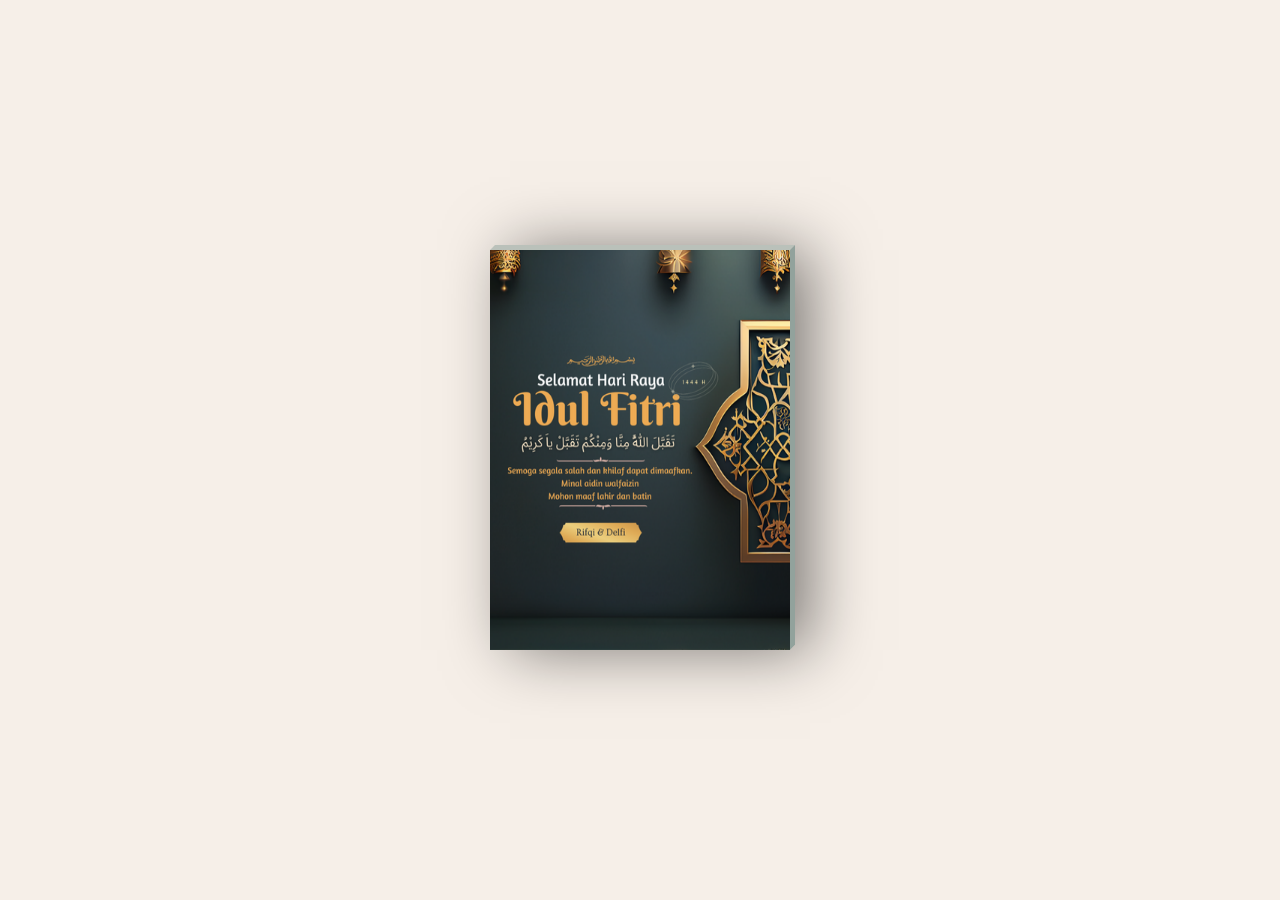
==== rifqidelfi.html @ 16c29c3a "Create rifqidelfi.html" ====
<!DOCTYPE html>
<html>
<head>
	<meta charset="utf-8">
	<meta name="viewport" content="width=device-width, initial-scale=1">
	<title>Selamat Hari Raya Idul Fitri</title>
	<link rel="stylesheet" type="text/css" href="flower.css">
</head>
<body>
	<div class="card">
		<div class="imgBox">
			<Sediv class="bark"></Sediv>
			<img src="img/cover2.png" width="100%" height="100%">
		</div>
		<div class="details">
			<h3 class="color2" center>Selamat Hari Raya</h3> <!-- Tulis judul di sini -->
			<h3 class="color1 margin" center>Idul Fitri</h3> <!-- Tulis sub-judul di sini -->
			<h4>-- تَقَبَّلَ اللَّهُ مِنَّا وَمِنْكُمْ وَ تَقَبَّلْ ياَ كَرِيْمُ   --</h4> <!-- Tulis bait awal di sini -->
			<h4>Taqabbalallahu Minna Wa Minkum</h4>
			<h4>Semoga segala salah dan khilaf dapat</h4>
			<h4>dimaafkan. Minal aidin walfaizin,</h4>
			<h4>Mohon maaf lahir dan batin</h4>
      <!-- Tulis bait akhir di sini -->
		
			<h4 class="text-right color2">♥ Rifqi dan Delfi ♥</h4>
		</div> <!-- Tulis nama kamu di sini -->
	</div>
</body>
</html>
---- flower.css ----
@import url('https://fonts.googleapis.com/css?family=Amaranth');
@import url('https://fonts.googleapis.com/css?family=Berkshire+Swash');

body {

  background: #F6EFE8 ; /*CAPE HONEY*/
  margin: 0px;
  padding: 0px;
}

::selection {
  background: transparent;
}

h4 {
  font-size: 15px;
  line-height: 5px;
  font-family: 'Amaranth', cursive !important;
}





h3 {
  font-size: 26px;
  line-height: 1px;
  font-family: 'Berkshire Swash', cursive !important;
}

.color1{color:#EEAB54}/*MOUNTAIN MEADOW*/
.color2{color:#5B3A27/*TALL POPPY*/}
.color3{color:#013243/*SHERPA BLUE*/}


.card {
  color: #013243; /*SHERPA BLUE*/
  position: absolute;
  top: 50%;
  left: 50%;
  width: 300px;
  height: 400px;
  background: #e0e1dc;
  transform-style: preserve-3d;
  transform: translate(-50%,-50%) perspective(2000px);
  box-shadow: inset 300px 0 50px rgba(0,0,0,.5), 20px 0 60px rgba(0,0,0,.5);
  transition: 2s;
}

.card:hover {
  transform: translate(-50%,-50%) perspective(2000px) rotate(15deg) scale(1.2);
  box-shadow: inset 20px 0 50px rgba(0,0,0,.5), 0 10px 100px rgba(0,0,0,.5);
}

.card:before {
  content:'';
  position: absolute;
  top: -5px;
  left: 0;
  width: 100%;
  height: 5px;
  background: #BAC1BA;
  transform-origin: bottom;
  transform: skewX(-45deg);
}

.card:after {
  content: '';
  position: absolute;
  top: 0;
  right: -5px;
  width: 5px;
  height: 100%;
  background: #92A29C;
  transform-origin: left;
  transform: skewY(-45deg);
}

.card .imgBox {
  width: 100%;
  height: 100%;
  position: relative;
  transform-origin: left;
  transition: .7s;
}

.card .bark {
  position: absolute;
  background: #e0e1dc;
  width: 100%;
  height: 100%;
  opacity: 0;
  transition: .7s;
}

.card .imgBox img {
  min-width: 250px;
  max-height: 400px;
}

.card:hover .imgBox {
  transform: rotateY(-135deg);
}

.card:hover .bark {
  opacity: 1;
  transition: .6s;
  box-shadow: 300px 200px 100px rgba(0, 0, 0, .4) inset;
}

.card .details {
  position: absolute;
  top: 0;
  left: 0;
  box-sizing: border-box;
  padding: 0 0 0 10px;
  z-index: -1;
  margin-top: 70px;
}

.card .details p {
  font-size: 15px;
  line-height: 5px;
  transform: rotate(-10deg);
  padding: 0 0 0 20px;
}

.card .details h4 {
  text-align: center;
}

.text-right {
  text-align: right;
}
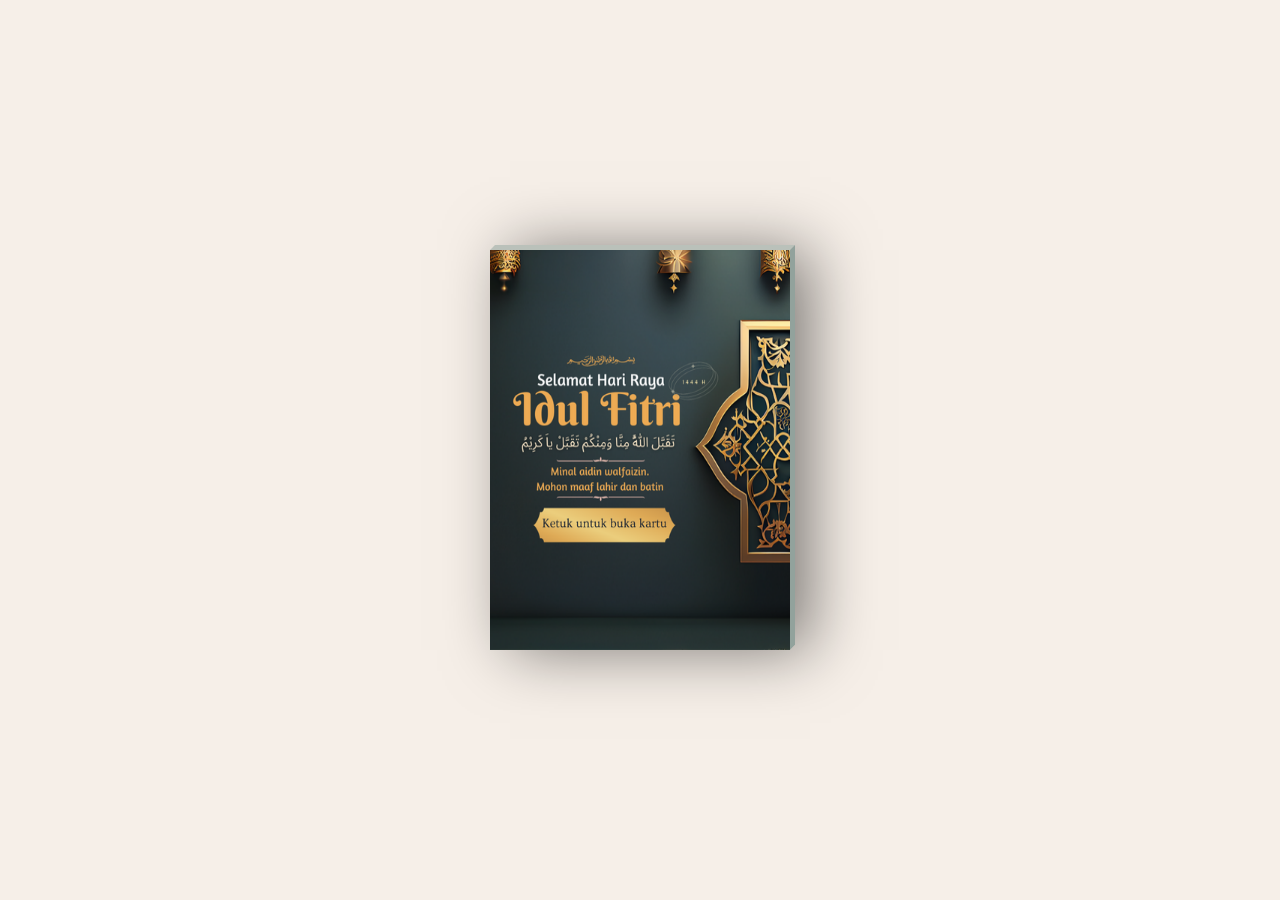
==== commit 8d66299c: "Update rifqidelfi.html" ====
--- a/rifqidelfi.html
+++ b/rifqidelfi.html
@@ -10,16 +10,18 @@
 	<div class="card">
 		<div class="imgBox">
 			<Sediv class="bark"></Sediv>
-			<img src="img/cover2.png" width="100%" height="100%">
+			<img src="img/coverrifqidelfi.png" width="100%" height="100%">
 		</div>
 		<div class="details">
-			<h3 class="color2" center>Selamat Hari Raya</h3> <!-- Tulis judul di sini -->
-			<h3 class="color1 margin" center>Idul Fitri</h3> <!-- Tulis sub-judul di sini -->
+			<center><h3 class="color2" center>Selamat Hari Raya</h3> <!-- Tulis judul di sini -->
+			<h3 class="color1 margin" center>Idul Fitri 1444 H</h3></center> <!-- Tulis sub-judul di sini -->
 			<h4>-- تَقَبَّلَ اللَّهُ مِنَّا وَمِنْكُمْ وَ تَقَبَّلْ ياَ كَرِيْمُ   --</h4> <!-- Tulis bait awal di sini -->
 			<h4>Taqabbalallahu Minna Wa Minkum</h4>
-			<h4>Semoga segala salah dan khilaf dapat</h4>
-			<h4>dimaafkan. Minal aidin walfaizin,</h4>
-			<h4>Mohon maaf lahir dan batin</h4>
+			<h4>Semoga Allah SWT menerima amal</h4>
+			<h4>ibadah kita, memaafkan kesalahan kita,</h4>
+			<h4>dan menjadikan kita sebagai hamba-hambaNya </h4>
+			<h4>yang kembali ke fitrah.</h4>
+			<h4>-- Stay safe and healthy --</h4>
       <!-- Tulis bait akhir di sini -->
 		
 			<h4 class="text-right color2">♥ Rifqi dan Delfi ♥</h4>
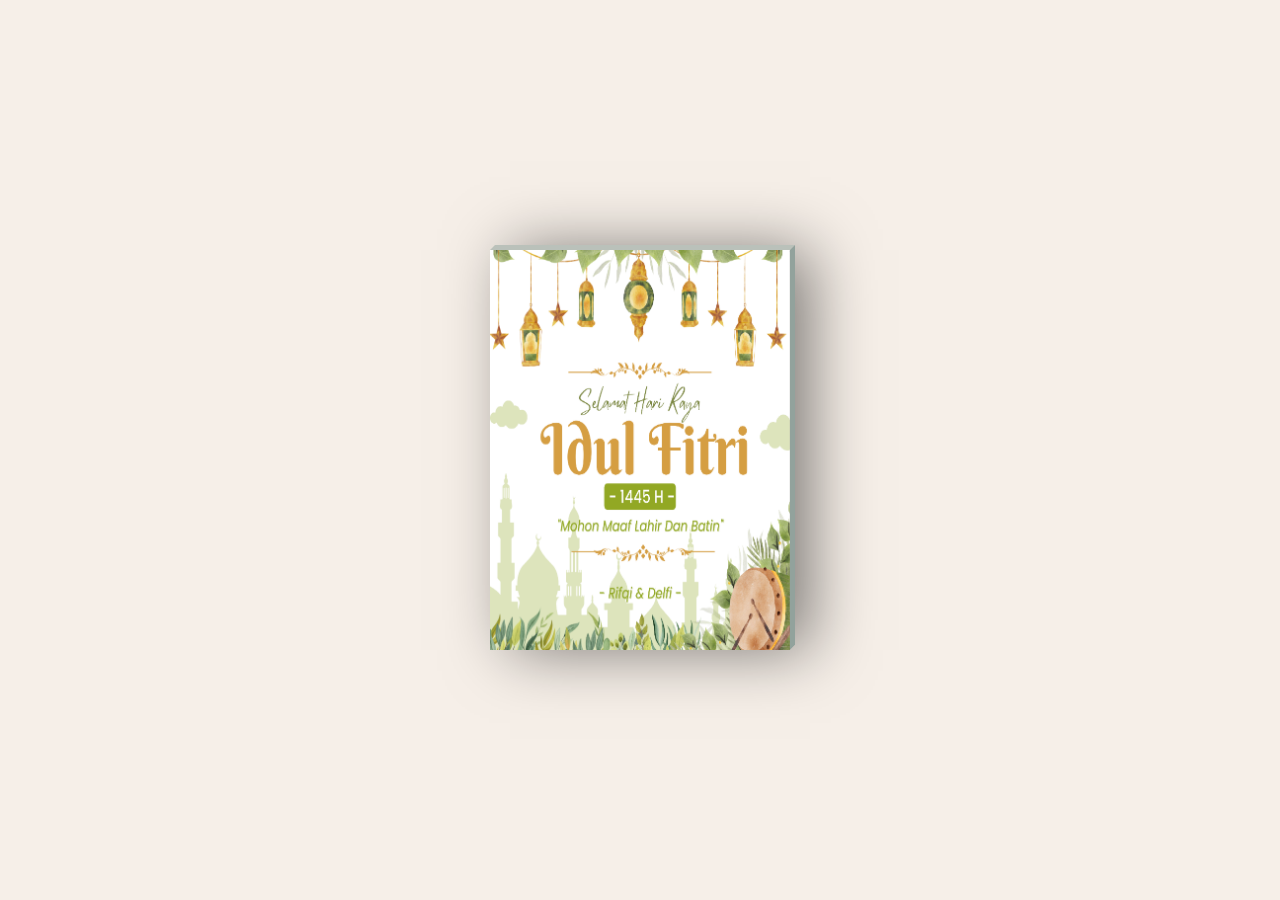
==== commit 65f40b63: "Update rifqidelfi.html" ====
--- a/rifqidelfi.html
+++ b/rifqidelfi.html
@@ -10,18 +10,18 @@
 	<div class="card">
 		<div class="imgBox">
 			<Sediv class="bark"></Sediv>
-			<img src="img/coverrifqidelfi.png" width="100%" height="100%">
+			<img src="img/IMG_20240410_054410_243.jpg" width="100%" height="100%">
 		</div>
 		<div class="details">
 			<center><h3 class="color2" center>Selamat Hari Raya</h3> <!-- Tulis judul di sini -->
-			<h3 class="color1 margin" center>Idul Fitri 1444 H</h3></center> <!-- Tulis sub-judul di sini -->
-			<h4>-- تَقَبَّلَ اللَّهُ مِنَّا وَمِنْكُمْ وَ تَقَبَّلْ ياَ كَرِيْمُ   --</h4> <!-- Tulis bait awal di sini -->
+			<h3 class="color2" center>Idul Fitri 1444 H</h3></center> <!-- Tulis sub-judul di sini -->
+			<h4 class="color1">-- تَقَبَّلَ اللَّهُ مِنَّا وَمِنْكُمْ وَ تَقَبَّلْ ياَ كَرِيْمُ   --</h4> <!-- Tulis bait awal di sini -->
 			<h4>Taqabbalallahu Minna Wa Minkum</h4>
 			<h4>Semoga Allah SWT menerima amal</h4>
 			<h4>ibadah kita, memaafkan kesalahan kita,</h4>
-			<h4>dan menjadikan kita sebagai hamba-hambaNya </h4>
-			<h4>yang kembali ke fitrah.</h4>
-			<h4>-- Stay safe and healthy --</h4>
+			<h4>dan menjadikan kita sebagai hamba- </h4>
+			<h4>hambaNya yang kembali ke fitrah.</h4>
+			<h4 class="color1">-- Stay safe and healthy --</h4>
       <!-- Tulis bait akhir di sini -->
 		
 			<h4 class="text-right color2">♥ Rifqi dan Delfi ♥</h4>
